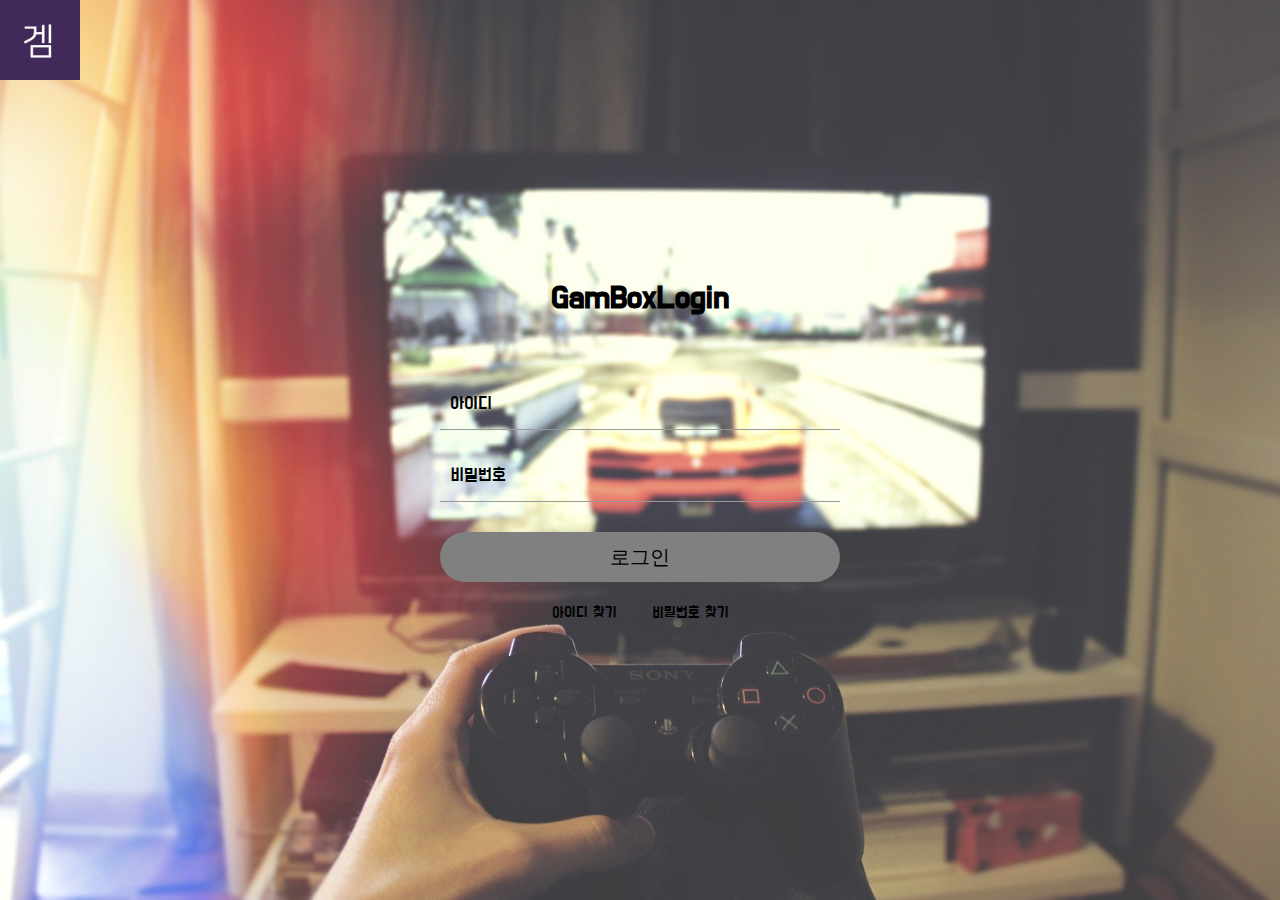
==== loginpage.html @ 9d6d81ff "2020_12_23" ====
<!DOCTYPE html>
<html lang="ko">

<head>
  <meta charset="UTF-8">
  <title>GamBoxLogin</title>
  <link rel="stylesheet" href="logstyle.css">
  <script src="jquery-3.4.1.js"></script>
</head>

<body>
  <div id="main">
    <a href="index.html">
      <img src="gam.jpg" width="80" height="80">
    </a>
  </div>
  <section class="login-form">
    <h1>GamBoxLogin</h1>
    <form action="">
      <div class="int-area">
        <input type="text" name="id" id="id" autocomplete="off" required>
        <label for="id">아이디</label>
      </div>
      <div class="int-area">
        <input type="password" name="pw" id="pw" autocomplete="off" required>
        <label for="pw">비밀번호</label>
      </div>
      <div class="btn-area">
        <button id="btn"
        type="submit">로그인</button>
      </div>
    </form>
    <div class="caption">
      <a href="">아이디 찾기</a>
      <a href="">비밀번호 찾기</a>
    </div>
  </section>

  <script>
    let id = $('#id');
    let pw = $('#pw');
    let btn = $('#btn');

    $(btn).on('click', function() {
      if($(id).val() == "") {
        $(id).next('label').addClass('warning');
        setTimeout(function() {
          $('label').removeClass('warning');
        },1500);
      } else if($(id).val() == "") {
        $(pw).next('label').addClass('warning');
        setTimeout(function() {
          $('label').removeClass('warning');
        },1500);
      }
    });
  </script>
</body>
---- logstyle.css ----
@import url('https://fonts.googleapis.com/css2?family=Do+Hyeon&family=Nanum+Gothic&display=swap');

* {margin: 0; padding: 0; box-sizing: border-box;}

body {
  font-family: 'Do Hyeon', sans-serif;
  display: flex;
  justify-content: center;
  align-items: center;
  height: 100vh;
  background: url("computer-1845880_1920.jpg") no-repeat center;
  background-size: cover;
}

body::before {
  content: "";
  position: absolute;
  z-index: 1;
  top: 0;
  right: 0;
  bottom: 0;
  left: 0;
}

#main a{
  z-index: 3;
  position: absolute;
  left: 0;
  top: 0;
}


.login-form {position: relative; z-index: 2;}
.login-form h1 {
  font-size: 32px; color: black;
  text-align: center;
  margin-bottom: 60px;
}

.login-form a {
  padding-bottom: 100px;
}

.int-area {
  width: 400px; position: relative;
  margin-top: 20px;
}

.int-area:first-child {
  margin-top: 0;
}

.int-area input {
  width: 100%;
  padding: 20px 10px 10px;
  background-color: transparent;
  border: none;
  border-bottom: 1px solid #999;
  font-size: 18px; color: black;
  outline: none;
}

.int-area label {
  position: absolute; left: 10px; top: 15px;
  font-size: 18px;
  transition: all .5s ease;
}

.int-area label.warning {
  color: red !important;
  animation: warning .3s ease;
  animation-iteration-count: 3;
}

@keyframes warning {
  0% {transform: translateX(-8px);}
  25% {transform: translateX(8px);}
  50% {transform: translateX(-8px);}
  75% {transform: translateX(8px);}
}

.int-area input:focus + label,
.int-area input:valid + label {
  top: -2px;
  font-size: 13px; color: black;
}

.btn-area {margin-top: 30px;}
.btn-area button {
  width: 100%; height: 50px;
  background: gray;
  color: black;
  font-size: 20px;
  border: none;
  border-radius: 25px;
  cursor: pointer;
}

.caption {
  margin-top: 20px;
  text-align: center;
}

.caption a {
  font-size: 15px; color: black;
  text-decoration: none;
  padding: 15px;
}
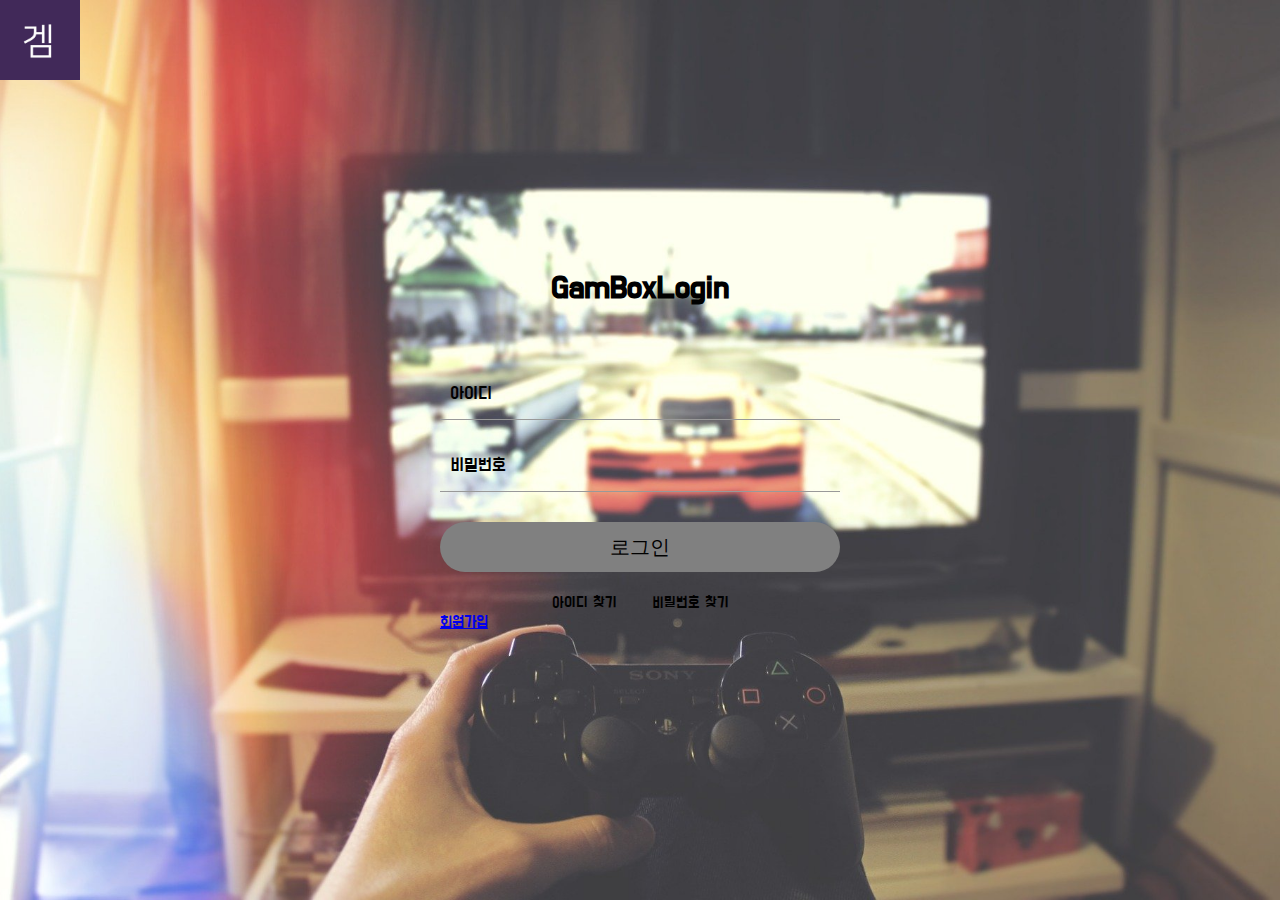
==== commit 448d222c: "2020_12_24" ====
--- a/loginpage.html
+++ b/loginpage.html
@@ -34,6 +34,9 @@
       <a href="">아이디 찾기</a>
       <a href="">비밀번호 찾기</a>
     </div>
+    <div id="join">
+      <a href="term.html">회원가입</a>
+    </div>
   </section>
 
   <script>
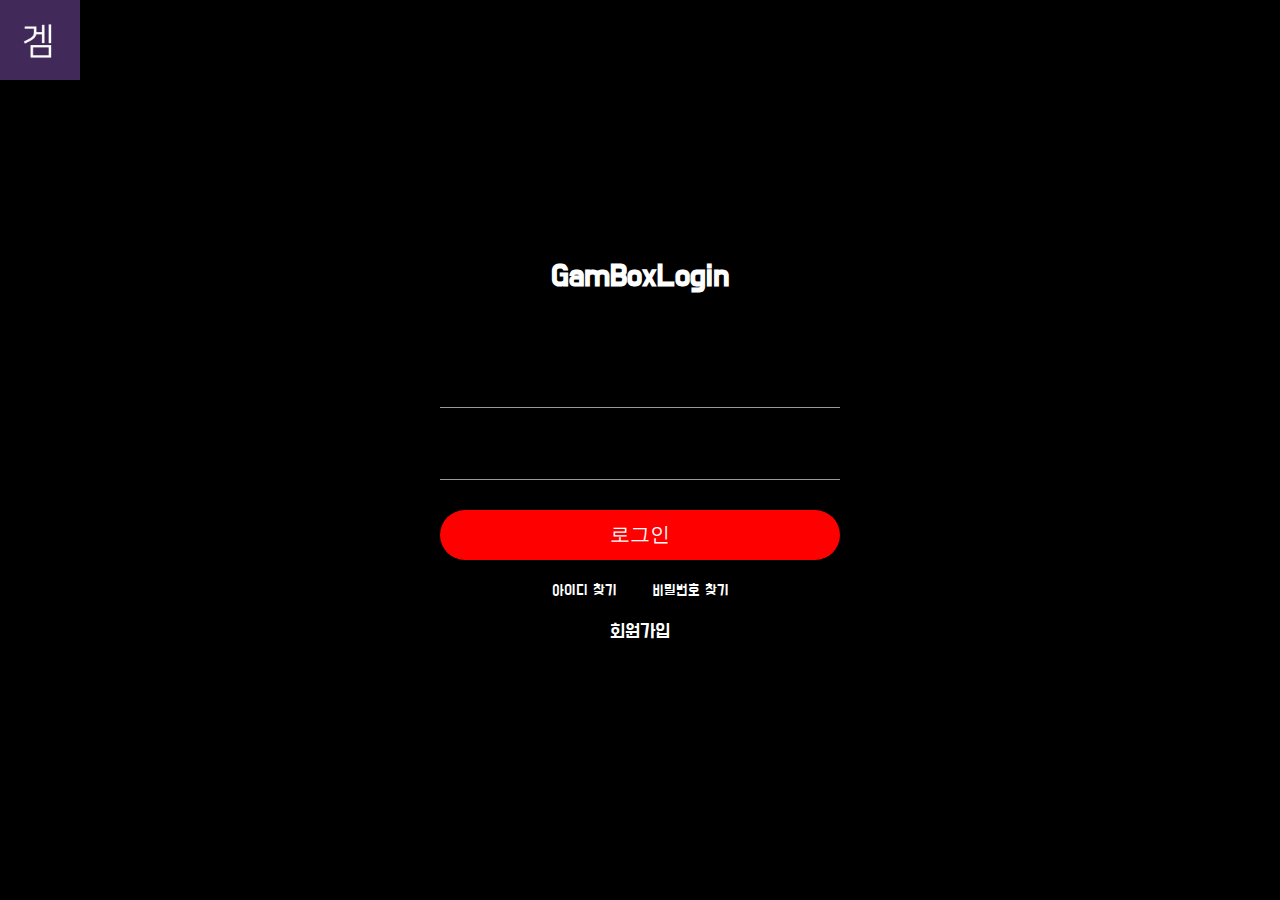
==== commit 771d022f: "2020_12_24_3" ====
--- a/loginpage.html
+++ b/loginpage.html
@@ -10,7 +10,7 @@
 
 <body>
   <div id="main">
-    <a href="index.html">
+    <a href="homepage.html">
       <img src="gam.jpg" width="80" height="80">
     </a>
   </div>
@@ -35,7 +35,7 @@
       <a href="">비밀번호 찾기</a>
     </div>
     <div id="join">
-      <a href="term.html">회원가입</a>
+      <a href="termpage.html">회원가입</a>
     </div>
   </section>
 
--- a/logstyle.css
+++ b/logstyle.css
@@ -8,7 +8,7 @@
   justify-content: center;
   align-items: center;
   height: 100vh;
-  background: url("computer-1845880_1920.jpg") no-repeat center;
+  background: black;
   background-size: cover;
 }
 
@@ -32,7 +32,7 @@
 
 .login-form {position: relative; z-index: 2;}
 .login-form h1 {
-  font-size: 32px; color: black;
+  font-size: 32px; color: white;
   text-align: center;
   margin-bottom: 60px;
 }
@@ -56,7 +56,7 @@
   background-color: transparent;
   border: none;
   border-bottom: 1px solid #999;
-  font-size: 18px; color: black;
+  font-size: 18px; color: white;
   outline: none;
 }
 
@@ -82,14 +82,14 @@
 .int-area input:focus + label,
 .int-area input:valid + label {
   top: -2px;
-  font-size: 13px; color: black;
+  font-size: 13px; color: white;
 }
 
 .btn-area {margin-top: 30px;}
 .btn-area button {
   width: 100%; height: 50px;
-  background: gray;
-  color: black;
+  background: red;
+  color: white;
   font-size: 20px;
   border: none;
   border-radius: 25px;
@@ -102,7 +102,17 @@
 }
 
 .caption a {
-  font-size: 15px; color: black;
+  font-size: 15px; color: white;
   text-decoration: none;
   padding: 15px;
 }
+
+#join {
+  margin-top: 20px;
+  text-align: center;
+}
+
+#join a {
+  font-size: 20px; color: white;
+  text-decoration: none;
+}
